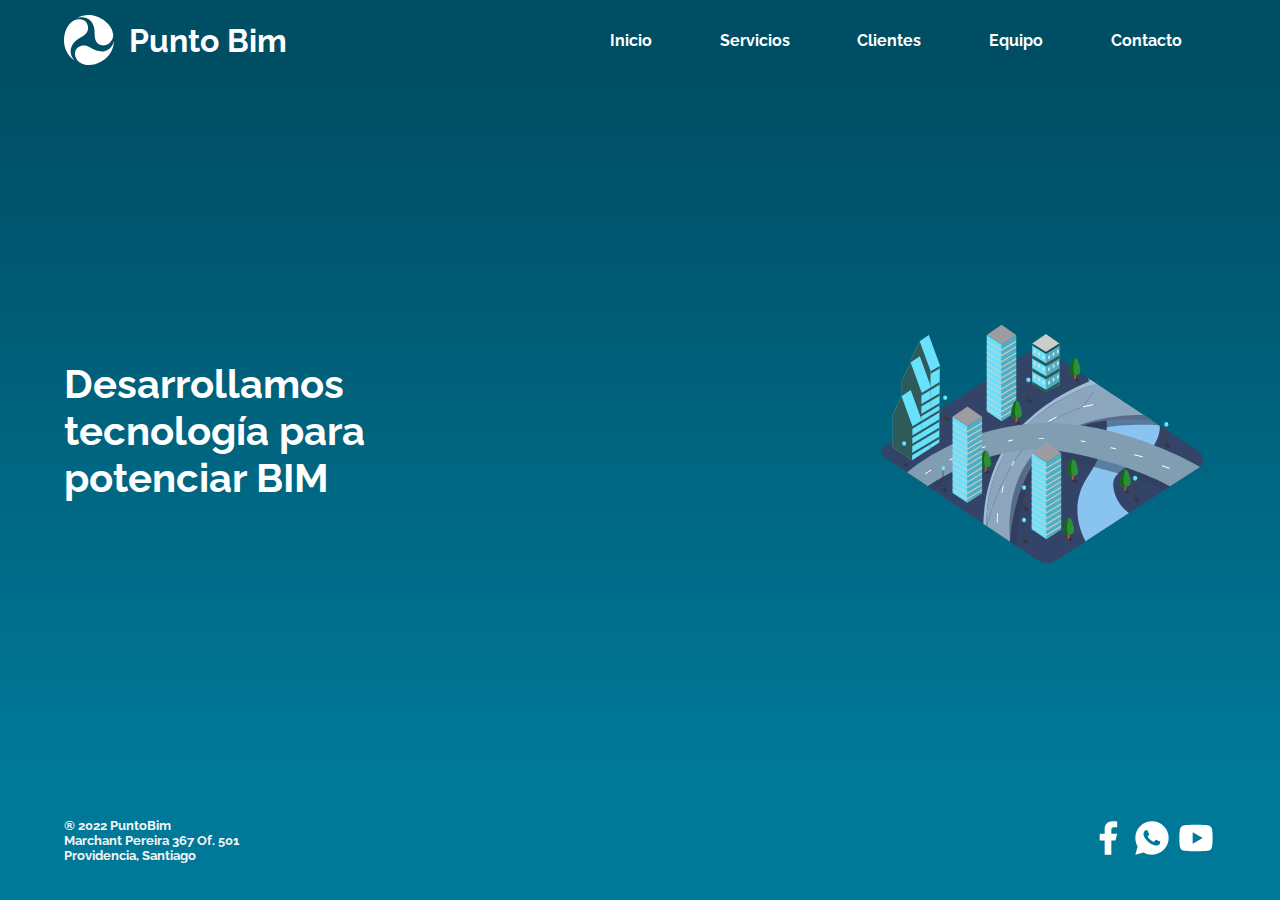
==== index.html @ a986c6ad "barraNav all html" ====
<!DOCTYPE html>
<html lang="es">
<head>
    <meta charset="UTF-8">
    <meta http-equiv="X-UA-Compatible" content="IE=edge">
    <meta name="viewport" content="width=device-width, initial-scale=1.0">
    <link rel="stylesheet" href="./css/styles.css">
    <link href="https://fonts.googleapis.com/css2?family=Roboto:ital,wght@0,100;0,400;0,700;1,100;1,400;1,700&display=swap" rel="stylesheet">
    <link href="https://fonts.googleapis.com/css2?family=Raleway:ital,wght@0,100;0,400;0,700;0,900;1,100;1,400;1,700;1,900&family=Roboto:ital,wght@0,100;0,400;0,700;1,100;1,400;1,700&display=swap" rel="stylesheet">
    <link rel="stylesheet" href="https://cdn.jsdelivr.net/npm/bootstrap-icons@1.9.1/font/bootstrap-icons.css">
    <link rel="icon" href="./assets/img/favicon.svg" type="image/x-icon" class="favicon">
    <title>PuntoBim</title>
</head>
<body>
    <header>
        <nav class="barraNav">
            <div class="barraNav__logoTitulo">
                <img src="./assets/img/logo.svg" alt="" class="barraNav__logo">
                <h1 class="barraNav__titulo">Punto Bim</h1>
            </div>
            <ul class="barraNav__lista">
                <li><a href="./index.html">Inicio</a></li>
                <li><a href="./pages/servicios.html">Servicios</a></li>
                <li><a href="./pages/clientes.html">Clientes</a></li>
                <li><a href="./pages/equipo.html">Equipo</a></li>
                <li><a href="./pages/contacto.html">Contacto</a></li>
            </ul>
            <i class="bi bi-list">
                <ul class="navMobile__lista">
                    <li><a href="./index.html">Inicio</a></li>
                    <li><a href="./pages/servicios.html">Servicios</a></li>
                    <li><a href="./pages/clientes.html">Clientes</a></li>
                    <li><a href="./pages/equipo.html">Equipo</a></li>
                    <li><a href="./pages/contacto.html">Contacto</a></li>
                </ul>
            </i>
        </nav>

    </header>
    <main>
        <section class="portada">

            <!-- <video src="./assets/video/video_portada.mp4" class="portada__video" autoplay></video> -->
            <h2 class="portada__titulo">Desarrollamos tecnología para potenciar BIM</h2>
            <!-- <h3 class="portada__subtitulo">un socio de confianza</h3> -->
            <img src="./assets/img/buildings.svg" alt="" class="portada__img">
        </section>
    </main>
    <footer>
        <div>
            <h5>® 2022 PuntoBim</h5>
            <h5>Marchant Pereira 367 Of. 501 </h5>
            <h5>Providencia, Santiago</h5>
        </div>
        <div>
            
            <img src="./assets/img/icon _facebook.svg" alt="icon_facebook">
            <img src="./assets/img/icon _whatsapp.svg" alt="icon_whatsapp">
            <img src="./assets/img/icon _youtube.svg" alt="icon_youtube">
        </div>
            
    </footer>
</body>
</html>
---- css/styles.css ----
*{
    padding:0;
    margin:0;
    box-sizing: border-box;
}

html{
    font-family: 'Raleway', sans-serif;
}

a{
    text-decoration: none;
    color: inherit;
}


/* --------------------Titulos---------------------------- */
.titulo{
    font-size: 3rem;
    text-align: center;
    /* text-transform: uppercase; */
    color: white;
    text-align: left;
    /* width: 400px; */
    
}
.subtitulo{
    font-size: 2rem;
    text-align: left;
    color: white;

}
/*------------------- Barra Navegacion-------------------- */
.barraNav{
    display: flex;
    justify-content: space-between;
    align-items: center;
    padding-left: 5vw; 
    padding-right: 5vw; 
    height: 80px;
    background-color: #004E64;
    
}
.barraNav__logoTitulo{
    display: flex;
    align-items: center;
    gap:15px;
}
.barraNav__titulo{
    color: white;
    font-size: 2rem;
    white-space: nowrap;
    
}
.barraNav__lista{
    display: none;
}
.bi-list{
    font-size: 2rem;
    color: white;
}

@keyframes aparecer {
    0%{opacity: 0;}
    100%{opacity: 1;}
}
/* .bi-list:hover{

    .navMobile{

    display: none;
    }
} */
.navMobile{
    top: 0;
    right: 0;
    height: 100vh;
    width: 70vw;
    position: absolute;
    padding: 5px;
}
.navMobile__lista{
    display: none;
    position: absolute;
    padding: 15px;
    top: 0;
    right: 0;
    height: 100vh;
    width: 70vw;
    background-color: #1d1d1dde;
    list-style: none;
    flex-direction: column;
    justify-content: flex-start;
    gap: 20px;
}
.navMobile__lista:hover{
    display: flex;
}

i:hover > .navMobile__lista{
    display: flex;
    animation: aparecer 1s;
} 



i{
    font-style: normal;
}



.navMobile__lista li{
    font-size: 2rem;
}
.navMobile__lista li:hover{
    color: #007999;
}
/* .barraNav__logo{
    justify-self: center;
    align-self: center;
} */
ul li{
    color: white;
    font-weight: 700;
    padding: 5px;
}
ul li:hover{
    color: #007999;
    /* border-bottom: 3px solid #00a5d3 ;
    border-top: 3px solid transparent ; */
}
footer{
    height: 120px;
    padding: 15px 5vw 15px;
    display:flex;
    gap: 10px;
    justify-content: space-between;
    align-items: center;
    background-color: #007999;
}
h5{
    font-weight: 700;
    color:whitesmoke;
}

@media (min-width: 768px) {

    .barraNav__lista{
        list-style: none;
        display: flex;
        flex-direction: row;
        align-self: center;
        justify-content: space-around;
        width: 50vw;
    }
    .bi-list{
        display: none;
    }
    
}

/*------------------- Seccion Portada-------------------- */
.portada{
    min-height: calc(100vh - 80px - 120px);
    background: linear-gradient(#004E64, #007999); 
    display: flex;
    flex-direction: row;
    flex-wrap: wrap;
    justify-content: space-between;
    align-items: center;
    gap: 20px;
    padding: 5vw;
}
.portada__titulo{
    font-size: 2.5rem;
    text-align: left;
    /* text-transform: uppercase; */
    color: white;
    width: 400px;
    
}
.portada__subtitulo{
    font-size: 2rem;
    text-align: center;
    text-transform: uppercase;
    color: white;
}
/* .portada__video{
background-size: cover;
z-index: -1;
} */
/* .portada__img{
    align-self: flex-end;

    } */

/*------------------- Contacto-------------------- */
.contacto{
    min-height: calc(100vh - 80px - 120px);
    background: linear-gradient(#004E64, #007999); 
    position: relative;
    padding: 5vw;
}
.contacto__formulario{
    display: flex;
    flex-direction: column;
    justify-content: center;
    align-items: center;
    padding: 10px;
    height: 100%;

    gap: 20px;
}
.contacto__label{
    display: inline-block;
    width: 100px;
    color: white;
}
form div{
    display: flex;
    align-items: center;
    
} 
form h2{
    color: white;
    text-transform: uppercase;

}
.inputbox{
    line-height: 30px;
    border: 1px solid #004E64;
    border-radius: 10px;
    max-width: 400px;
    width: calc(80vw - 100px);
    padding: 0px 10px ;
}
.formulario__btn{

    max-width: 250px;
    width: calc(40vw);
    height: 40px;
    border: 1px solid #004E64;
    border-radius: 20px;
    background-color: #004E64;
    color: white;
    font-weight: 700;
    margin: 10px;
}
.formulario__btn:hover{
    width: 250px;
    height: 40px;
    border: 2px solid #004E64;
    border-radius: 20px;
    background-color: white;
    color: #004E64;
    font-weight: 700;
    margin: 10px;
}
.fomulario__combobox{
    height: 30px;
    border: 1px solid #004E64;
    border-radius: 10px;
    max-width: 400px;
    width: calc(80vw - 100px);
    padding: 0px 10px ;
}
.formulario__checkbox{
    
    max-width: 400px;
    width: calc(80vw - 100px);
    height: 30px;
}
/*------------------- Servicios -------------------- */
.servicios{

    min-height: calc(100vh - 80px - 120px);
    background: linear-gradient(#004E64, #007999); 
    display: flex;
    flex-direction: column;
    justify-content: flex-start;
    align-items: flex-start;
    padding: 5vw;
    gap: 20px;
}
.servicios__contenedorTarjeta{
    display: flex;
    flex-direction: row;
    gap: 35px;
    flex-wrap: wrap;
    justify-content: center;
    height: 100%
    
}
.servicios__tarjeta{
    background-color: #ffffff7c;
    border-radius: 20px;
    padding: 20px;
    width: max(250px , 20%);
    display: flex;
    flex-direction: column;
    justify-content: space-between;
    align-items: center;
    gap: 20px;
}
.servicios__tarjetaTitulo{
    color: white;
    text-align: center;
    font-size: 1.5rem;
}
.servicios__tarjetaParrafo{
    color: white;
    text-align: center;
    font-size: 1.2rem;
    font-weight: 400;
}
.servicios__tarjetaBtn{
    padding: 10px;
    border: 2px solid white;
    border-radius: 20px;
    color: white;
    font-weight: 700;
}
/*------------------- Clientes -------------------- */
.clientes{
    min-height: calc(100vh - 80px - 120px);
    background: linear-gradient(#004E64, #007999); 
    display: flex;
    flex-direction: column;
    justify-content: flex-start;
    align-items: flex-start;
    padding: 5vw;
    gap: 20px;
}
.clientes__contenedorTarjeta{
    display: flex;
    flex-direction: row;
    justify-content: center;
    align-items: center;
    gap: 15px;
    flex-wrap: wrap;
}
.clientes__tarjeta{
    background-color: #ffffff7c;
    border-radius: 20px;
    padding: 20px;
    width: auto;
    height: 150px;
}
.clientes__tarjetaTitulo{
    color: white;
    text-align: center;
    font-size: 1.5rem;
}
/*------------------- Equipo -------------------- */
.equipo{
    height: auto;
    background: linear-gradient(#004E64, #007999); 
    display: flex;
    flex-direction: column;
    justify-content: flex-start;
    align-items: flex-start;
    padding: 5vw;
    gap: 20px;
}
.colaboradores{
    height: auto;
    background: linear-gradient(#004E64, #007999); 
    display: flex;
    flex-direction: column;
    justify-content: flex-start;
    align-items: flex-start;
    padding: 5vw;
    gap: 30px;
}
.equipo__parrafo{
    color: white;
    text-align: left;
    font-size: 1.2rem;
    font-weight: 400;
}
.imgEquipo{
    width: 100%;
    border-radius: 15px;
}
.tarjeta{
    background-color: transparent;
    padding: 20px;
    border-radius: 10px;
    width: max(30%, 400px);
}
.tarjeta__nombre{
    color: white;
    text-align: left;
    font-size: 1.5rem;
    font-weight: 400;
}
.tarjeta__cargo{
    color: white;
    text-align: left;
    font-size: 1.2rem;
    font-weight: 400;
}
.tarjeta__profesion{
    color: white;
    text-align: left;
    font-size: 1.0rem;
    font-weight: 400;
}
.tarjeta__contenedor{
    display:flex;
    flex-wrap: wrap;
    justify-content: center;
    gap: 20px;
}
.tarjeta__img {
    width: 100%;
    border-radius: 10px;
}
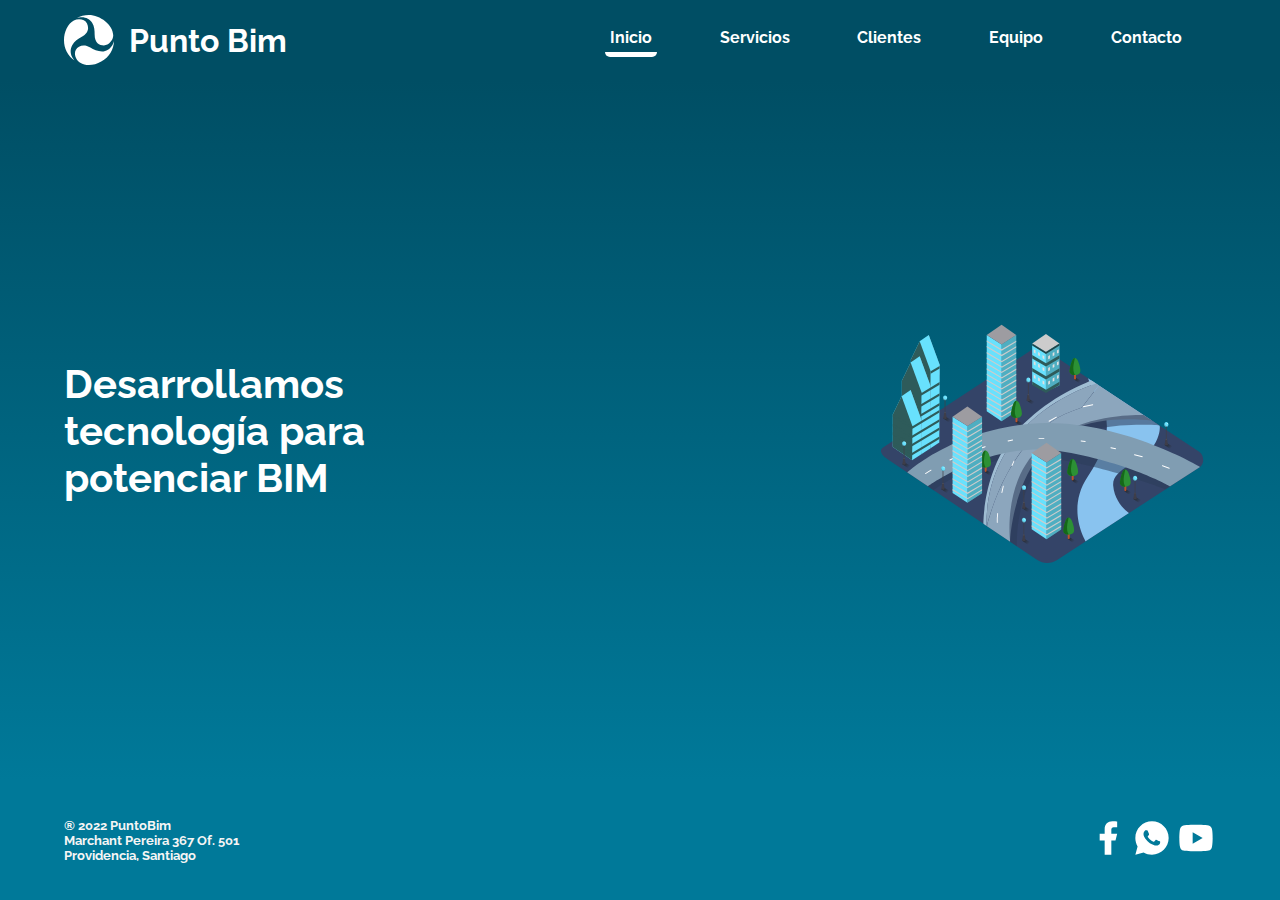
==== commit 61cec219: "imagenes clientes" ====
--- a/index.html
+++ b/index.html
@@ -19,21 +19,25 @@
                 <h1 class="barraNav__titulo">Punto Bim</h1>
             </div>
             <ul class="barraNav__lista">
-                <li><a href="./index.html">Inicio</a></li>
+                <li id="activeHtml"><a href="./index.html">Inicio</a></li>
                 <li><a href="./pages/servicios.html">Servicios</a></li>
                 <li><a href="./pages/clientes.html">Clientes</a></li>
                 <li><a href="./pages/equipo.html">Equipo</a></li>
                 <li><a href="./pages/contacto.html">Contacto</a></li>
             </ul>
-            <i class="bi bi-list">
+            <i class="bi bi-list"></i>
+            <div class="navMobile__background">
                 <ul class="navMobile__lista">
-                    <li><a href="./index.html">Inicio</a></li>
+                    <!-- <li id="navCloseBtn"><a href="./index.html"><i class="bi bi-x"></i></a></li> -->
+                    <li id="activeHtmlMobile"><a href="./index.html">Inicio</a></li>
                     <li><a href="./pages/servicios.html">Servicios</a></li>
                     <li><a href="./pages/clientes.html">Clientes</a></li>
                     <li><a href="./pages/equipo.html">Equipo</a></li>
                     <li><a href="./pages/contacto.html">Contacto</a></li>
                 </ul>
-            </i>
+            </div>
+            
+
         </nav>
 
     </header>
--- a/css/styles.css
+++ b/css/styles.css
@@ -58,11 +58,25 @@
 .bi-list{
     font-size: 2rem;
     color: white;
-}
+    transition: 0.5s transform ease;
+}
+
+.bi-x{
+    z-index: 1;
+    font-size: 2rem;
+    color: white;
+    justify-content: end;
+    transition: 0.5s transform ease;
+}
+
 
 @keyframes aparecer {
     0%{opacity: 0;}
     100%{opacity: 1;}
+}
+@keyframes desaparecer {
+    0%{opacity: 1;}
+    100%{opacity: 0;}
 }
 /* .bi-list:hover{
 
@@ -79,30 +93,67 @@
     position: absolute;
     padding: 5px;
 }
+.navMobile__background{
+    display: grid;
+    justify-content: center;
+    position: fixed;
+    height: 100vh;
+    width: 100vw;
+    top: 0;
+    left: 100vw;
+    background-color: rgba(0, 0, 0, 0.70);
+    transition: 0.5s left ease;
+    
+}
 .navMobile__lista{
-    display: none;
-    position: absolute;
-    padding: 15px;
-    top: 0;
-    right: 0;
-    height: 100vh;
-    width: 70vw;
-    background-color: #1d1d1dde;
+    display: flex;
+    border-radius: 10px;
+    height: 80vh;
+    width: 80vw;
+    background: linear-gradient(#004E64, #007999);
     list-style: none;
     flex-direction: column;
     justify-content: flex-start;
-    gap: 20px;
+    align-self: center;
+    gap: 100px;
+    transition: 0.5s all ease; 
 }
 .navMobile__lista:hover{
     display: flex;
 }
 
-i:hover > .navMobile__lista{
-    display: flex;
+/* i:hover .navMobile__lista{
     animation: aparecer 1s;
+}  */
+
+.bi-list:hover{
+    transform: rotate(90deg);
 } 
-
-
+.bi-list:hover + .navMobile__background{
+    left: 0; 
+} 
+.bi-list:hover + .navMobile__background >.navMobile__lista{
+    gap: 0px;
+} 
+
+
+/* #navCloseBtn:hover + .navMobile__background{
+    left: 100vw;
+} 
+
+.bi-list:hover > #navCloseBtn:hover + .navMobile__background{
+    left: 100vw;
+}  */
+
+#navCloseBtn{
+width: auto;
+align-self: flex-end;
+transition: 1s transform ease;
+}
+#navCloseBtn:hover{
+    transform: rotate(360deg);
+    background-color: transparent;
+}
 
 i{
     font-style: normal;
@@ -112,6 +163,7 @@
 
 .navMobile__lista li{
     font-size: 2rem;
+    margin: 10px;
 }
 .navMobile__lista li:hover{
     color: #007999;
@@ -127,8 +179,17 @@
 }
 ul li:hover{
     color: #007999;
-    /* border-bottom: 3px solid #00a5d3 ;
-    border-top: 3px solid transparent ; */
+    
+}
+#activeHtml{
+    border-bottom: 5px solid white ;
+    border-radius: 5px;
+}
+#activeHtmlMobile{
+    color:#2cb0d4 ;
+
+    border-left: 15px solid #2cb0d4 ;
+    border-radius: 15px; 
 }
 footer{
     height: 120px;
@@ -199,7 +260,6 @@
 .contacto{
     min-height: calc(100vh - 80px - 120px);
     background: linear-gradient(#004E64, #007999); 
-    position: relative;
     padding: 5vw;
 }
 .contacto__formulario{
@@ -209,7 +269,6 @@
     align-items: center;
     padding: 10px;
     height: 100%;
-
     gap: 20px;
 }
 .contacto__label{
@@ -302,6 +361,7 @@
     justify-content: space-between;
     align-items: center;
     gap: 20px;
+    box-shadow: rgba(0, 0, 0, 0.25) 0px 14px 28px, rgba(0, 0, 0, 0.22) 0px 10px 10px;
 }
 .servicios__tarjetaTitulo{
     color: white;
@@ -333,24 +393,31 @@
     gap: 20px;
 }
 .clientes__contenedorTarjeta{
-    display: flex;
-    flex-direction: row;
-    justify-content: center;
-    align-items: center;
-    gap: 15px;
-    flex-wrap: wrap;
+    display: grid;
+    grid-template-columns: repeat(2,1fr);
+    grid-template-rows: auto;
+    justify-content: center;
+    align-items: center;
+    gap: 5vw;
 }
 .clientes__tarjeta{
+    display: flex;
+    flex-direction: column;
+    justify-content: center;
     background-color: #ffffff7c;
-    border-radius: 20px;
+    border-radius: 15px;
     padding: 20px;
-    width: auto;
-    height: 150px;
-}
-.clientes__tarjetaTitulo{
+    width: 100%;
+    height: 100%;
+    box-shadow: rgba(0, 0, 0, 0.25) 0px 14px 28px, rgba(0, 0, 0, 0.22) 0px 10px 10px;
+}
+/* .clientes__tarjetaTitulo{
     color: white;
     text-align: center;
     font-size: 1.5rem;
+} */
+.clientes__img{
+    width: 100%;
 }
 /*------------------- Equipo -------------------- */
 .equipo{
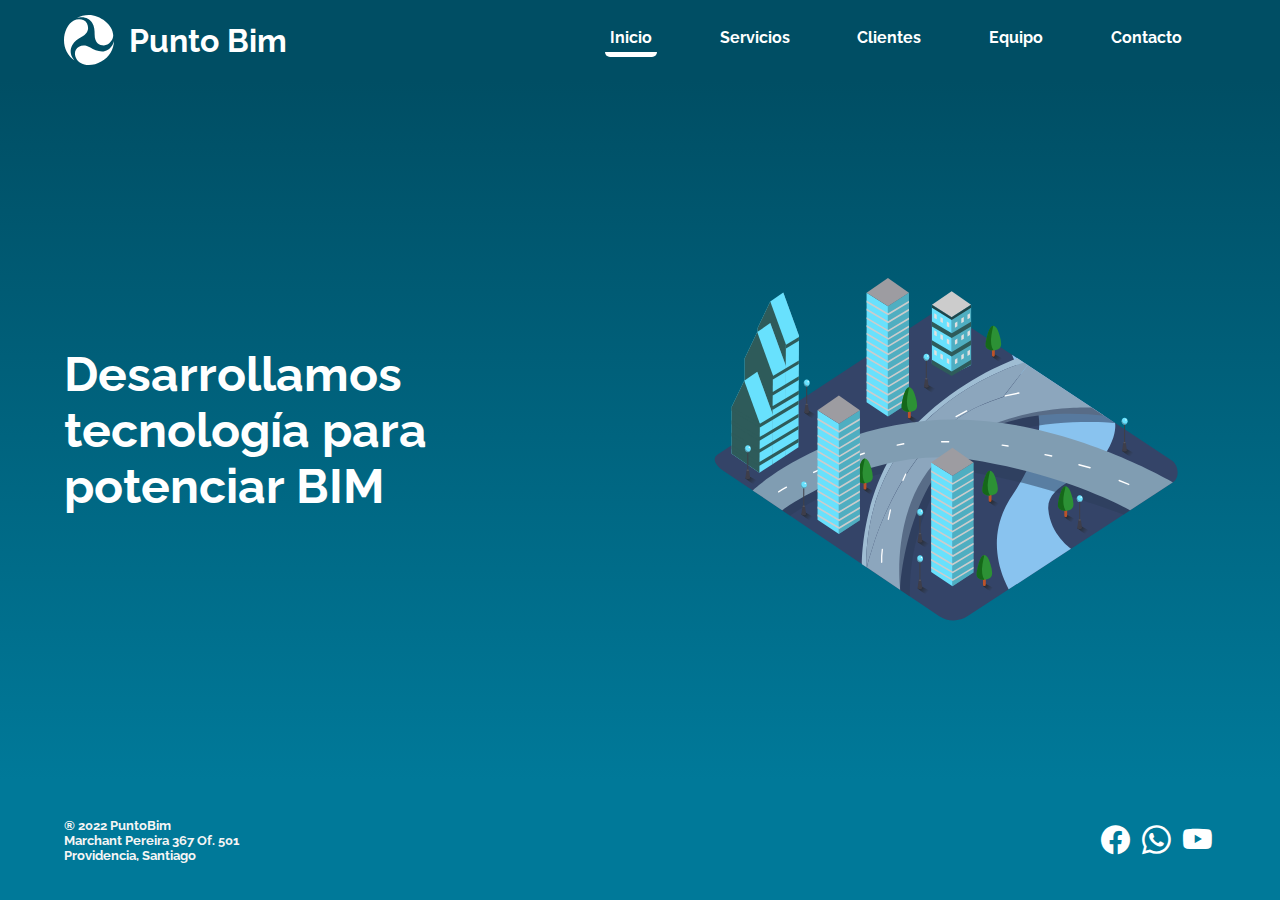
==== commit 41dbbd3b: "Responsive para entrega 2" ====
--- a/index.html
+++ b/index.html
@@ -25,7 +25,9 @@
                 <li><a href="./pages/equipo.html">Equipo</a></li>
                 <li><a href="./pages/contacto.html">Contacto</a></li>
             </ul>
-            <i class="bi bi-list"></i>
+            <input type="checkbox" id="navMobile__checkbox">
+            <label class="navMobile__iconX" for="navMobile__checkbox"><i class="bi bi-x"></i></label>
+            <label class="navMobile__iconMenu" for="navMobile__checkbox"><i class="bi bi-list"></i></label>
             <div class="navMobile__background">
                 <ul class="navMobile__lista">
                     <!-- <li id="navCloseBtn"><a href="./index.html"><i class="bi bi-x"></i></a></li> -->
@@ -36,10 +38,7 @@
                     <li><a href="./pages/contacto.html">Contacto</a></li>
                 </ul>
             </div>
-            
-
         </nav>
-
     </header>
     <main>
         <section class="portada">
@@ -57,12 +56,10 @@
             <h5>Providencia, Santiago</h5>
         </div>
         <div>
-            
-            <img src="./assets/img/icon _facebook.svg" alt="icon_facebook">
-            <img src="./assets/img/icon _whatsapp.svg" alt="icon_whatsapp">
-            <img src="./assets/img/icon _youtube.svg" alt="icon_youtube">
+            <i class="bi bi-facebook"></i>
+            <i class="bi bi-whatsapp"></i>
+            <i class="bi bi-youtube"></i>
         </div>
-            
     </footer>
 </body>
 </html>--- a/css/styles.css
+++ b/css/styles.css
@@ -1,3 +1,8 @@
+:root{
+    --color-primario:#004E64;
+    --color-secundario:#007999;
+}
+
 *{
     padding:0;
     margin:0;
@@ -14,21 +19,39 @@
 }
 
 
+body{
+    min-width: 320px; /* Para no distorsionar pagina en pantallas muy pequeñas */
+}
+
 /* --------------------Titulos---------------------------- */
 .titulo{
-    font-size: 3rem;
+    font-size: 2.5rem;
     text-align: center;
     /* text-transform: uppercase; */
     color: white;
     text-align: left;
     /* width: 400px; */
-    
 }
 .subtitulo{
-    font-size: 2rem;
-    text-align: left;
-    color: white;
-
+    font-size: 1.8rem;
+    text-align: left;
+    color: white;
+}
+.maxWidth400{
+    max-width: 400px;
+}
+
+@media (min-width: 768px) {
+
+    .titulo{
+        font-size: 3.0rem;
+    }
+    .subtitulo{
+        font-size: 2.0rem;
+        text-align: left;
+        color: white;
+    }
+    
 }
 /*------------------- Barra Navegacion-------------------- */
 .barraNav{
@@ -49,7 +72,7 @@
 .barraNav__titulo{
     color: white;
     font-size: 2rem;
-    white-space: nowrap;
+    /* white-space: nowrap; */
     
 }
 .barraNav__lista{
@@ -58,17 +81,25 @@
 .bi-list{
     font-size: 2rem;
     color: white;
-    transition: 0.5s transform ease;
 }
 
 .bi-x{
+    font-size: 2rem;
+    color: white;
+}
+
+.navMobile__iconMenu{
     z-index: 1;
-    font-size: 2rem;
-    color: white;
+    transition: 0.4s all ease;
     justify-content: end;
-    transition: 0.5s transform ease;
-}
-
+}
+.navMobile__iconX{
+    z-index: 1;
+    opacity: 0;
+    position: absolute;
+    right: 5vw;
+    transition: 0.4s all ease;
+}
 
 @keyframes aparecer {
     0%{opacity: 0;}
@@ -78,13 +109,7 @@
     0%{opacity: 1;}
     100%{opacity: 0;}
 }
-/* .bi-list:hover{
-
-    .navMobile{
-
-    display: none;
-    }
-} */
+
 .navMobile{
     top: 0;
     right: 0;
@@ -100,7 +125,7 @@
     height: 100vh;
     width: 100vw;
     top: 0;
-    left: 100vw;
+    left: 150vw;
     background-color: rgba(0, 0, 0, 0.70);
     transition: 0.5s left ease;
     
@@ -118,60 +143,49 @@
     gap: 100px;
     transition: 0.5s all ease; 
 }
-.navMobile__lista:hover{
-    display: flex;
-}
-
-/* i:hover .navMobile__lista{
-    animation: aparecer 1s;
-}  */
-
-.bi-list:hover{
-    transform: rotate(90deg);
+
+#navMobile__checkbox{
+    display: none;
 } 
-.bi-list:hover + .navMobile__background{
+#navMobile__checkbox:checked ~ .navMobile__background{
     left: 0; 
 } 
-.bi-list:hover + .navMobile__background >.navMobile__lista{
+#navMobile__checkbox:checked ~ .navMobile__background >.navMobile__lista{
     gap: 0px;
 } 
-
-
-/* #navCloseBtn:hover + .navMobile__background{
-    left: 100vw;
+#navMobile__checkbox:checked ~ .navMobile__iconMenu {
+    transform: rotate(90deg);
+    opacity: 0;
 } 
-
-.bi-list:hover > #navCloseBtn:hover + .navMobile__background{
-    left: 100vw;
-}  */
-
-#navCloseBtn{
-width: auto;
-align-self: flex-end;
-transition: 1s transform ease;
-}
-#navCloseBtn:hover{
-    transform: rotate(360deg);
-    background-color: transparent;
-}
+#navMobile__checkbox:checked ~ .navMobile__iconX {
+    transform: rotate(90deg);
+    opacity: 1;
+    z-index: 2;
+} 
+
 
 i{
     font-style: normal;
 }
-
 
 
 .navMobile__lista li{
     font-size: 2rem;
     margin: 10px;
+    transition: 0.5s all ease;
 }
 .navMobile__lista li:hover{
-    color: #007999;
-}
-/* .barraNav__logo{
-    justify-self: center;
-    align-self: center;
-} */
+    color:#2cb0d4 ;
+    border-left: 15px solid #2cb0d4 ;
+    border-radius: 15px; 
+}
+.navMobile__lista li:hover ~ #activeHtmlMobile{
+    color:white ;
+    border-left: 0px solid white ;
+    border-radius: 0px; 
+}
+
+
 ul li{
     color: white;
     font-weight: 700;
@@ -179,7 +193,6 @@
 }
 ul li:hover{
     color: #007999;
-    
 }
 #activeHtml{
     border-bottom: 5px solid white ;
@@ -187,9 +200,9 @@
 }
 #activeHtmlMobile{
     color:#2cb0d4 ;
-
     border-left: 15px solid #2cb0d4 ;
     border-radius: 15px; 
+    transition: 0.5s all ease;
 }
 footer{
     height: 120px;
@@ -203,6 +216,12 @@
 h5{
     font-weight: 700;
     color:whitesmoke;
+}
+
+footer i{
+    padding: 4px;
+    font-size: 1.8rem;
+    color: white;
 }
 
 @media (min-width: 768px) {
@@ -215,7 +234,10 @@
         justify-content: space-around;
         width: 50vw;
     }
-    .bi-list{
+    .navMobile__iconMenu{
+        display: none;
+    }
+    .navMobile__iconX{
         display: none;
     }
     
@@ -225,11 +247,11 @@
 .portada{
     min-height: calc(100vh - 80px - 120px);
     background: linear-gradient(#004E64, #007999); 
-    display: flex;
-    flex-direction: row;
-    flex-wrap: wrap;
-    justify-content: space-between;
-    align-items: center;
+    display: grid;
+    grid-template-columns: 1fr;
+    grid-template-rows: auto auto;
+    align-items: left;
+    justify-items: start;
     gap: 20px;
     padding: 5vw;
 }
@@ -238,7 +260,8 @@
     text-align: left;
     /* text-transform: uppercase; */
     color: white;
-    width: 400px;
+    justify-self: start;
+    max-width: 400px;
     
 }
 .portada__subtitulo{
@@ -247,20 +270,41 @@
     text-transform: uppercase;
     color: white;
 }
-/* .portada__video{
-background-size: cover;
-z-index: -1;
-} */
-/* .portada__img{
-    align-self: flex-end;
-
-    } */
-
+.portada__img{
+    width: 100%;
+    max-width: 500px;
+}
+@media (min-width: 768px) {
+
+    .portada{
+        grid-template-columns: auto auto;
+        grid-template-rows: 1fr;
+        justify-items: center;
+        align-items: center;
+    }
+    .portada__titulo{
+        font-size: 3rem;
+    }
+}
 /*------------------- Contacto-------------------- */
+
+.contacto__main{
+    display: grid;
+    grid-template-columns: auto;
+    grid-row: 1fr 1fr;
+}
 .contacto{
     min-height: calc(100vh - 80px - 120px);
     background: linear-gradient(#004E64, #007999); 
     padding: 5vw;
+    width: 100%;
+}
+.contacto2{
+    min-height: calc(100vh - 80px - 120px);
+    background: #00c8ff; 
+    padding: 5vw;
+    width: 100%;
+    height: 100%;
 }
 .contacto__formulario{
     display: flex;
@@ -268,17 +312,30 @@
     justify-content: center;
     align-items: center;
     padding: 10px;
-    height: 100%;
-    gap: 20px;
+    gap: 20px;
+    width: 100%;
 }
 .contacto__label{
     display: inline-block;
-    width: 100px;
-    color: white;
+    width: 110px;
+    color: white;
+}
+.bi-envelope{
+    color: white;
+    font-size: 2rem;
+    height: 20%;
+}
+#contacto2__titulo{
+    height: 50%;
+}
+#contacto2__mail{
+    height: 50%;
 }
 form div{
-    display: flex;
-    align-items: center;
+    width: 90%;
+    display: flex;
+    align-items: center;
+    justify-content: stretch;
     
 } 
 form h2{
@@ -288,18 +345,17 @@
 }
 .inputbox{
     line-height: 30px;
-    border: 1px solid #004E64;
+    border: 0px;
     border-radius: 10px;
-    max-width: 400px;
-    width: calc(80vw - 100px);
     padding: 0px 10px ;
+    width: 100%;
+    background-color: rgba(255, 255, 255, 0.5);
 }
 .formulario__btn{
 
-    max-width: 250px;
-    width: calc(40vw);
+    width: 100%;
     height: 40px;
-    border: 1px solid #004E64;
+    border: 0px;
     border-radius: 20px;
     background-color: #004E64;
     color: white;
@@ -307,8 +363,6 @@
     margin: 10px;
 }
 .formulario__btn:hover{
-    width: 250px;
-    height: 40px;
     border: 2px solid #004E64;
     border-radius: 20px;
     background-color: white;
@@ -318,17 +372,26 @@
 }
 .fomulario__combobox{
     height: 30px;
-    border: 1px solid #004E64;
+    border: 0px;
     border-radius: 10px;
+    width: 100%;
+    padding: 0px 10px ;
+    background-color: rgba(255, 255, 255, 0.5);
+}
+.formulario__checkbox{
+    
     max-width: 400px;
-    width: calc(80vw - 100px);
-    padding: 0px 10px ;
-}
-.formulario__checkbox{
-    
-    max-width: 400px;
-    width: calc(80vw - 100px);
+    width: 100%;
     height: 30px;
+}
+@media (min-width: 768px) {
+
+    .contacto__main{
+        grid-template-columns: 1fr 1fr;
+        grid-template-rows: 1fr;
+        justify-items: center;
+        align-items: center;
+    }
 }
 /*------------------- Servicios -------------------- */
 .servicios{
@@ -398,8 +461,10 @@
     grid-template-rows: auto;
     justify-content: center;
     align-items: center;
-    gap: 5vw;
-}
+    gap: 20px;
+
+}
+
 .clientes__tarjeta{
     display: flex;
     flex-direction: column;
@@ -410,7 +475,11 @@
     width: 100%;
     height: 100%;
     box-shadow: rgba(0, 0, 0, 0.25) 0px 14px 28px, rgba(0, 0, 0, 0.22) 0px 10px 10px;
-}
+    transition: 0.5s all ease;
+}
+.clientes__tarjeta:hover{
+    transform: scale(1.1);
+    }
 /* .clientes__tarjetaTitulo{
     color: white;
     text-align: center;
@@ -419,6 +488,31 @@
 .clientes__img{
     width: 100%;
 }
+@media (min-width: 576px) {
+
+    .clientes__contenedorTarjeta{
+        grid-template-columns: repeat(3,1fr);
+    }
+}
+@media (min-width: 768px) {
+
+    .clientes__contenedorTarjeta{
+        grid-template-columns: repeat(4,1fr);
+    }
+}
+@media (min-width: 1024px) {
+
+    .clientes__contenedorTarjeta{
+        grid-template-columns: repeat(5,1fr);
+    }
+}
+@media (min-width: 1200px) {
+
+    .clientes__contenedorTarjeta{
+        grid-template-columns: repeat(6,1fr);
+    }
+}
+
 /*------------------- Equipo -------------------- */
 .equipo{
     height: auto;
@@ -454,7 +548,7 @@
     background-color: transparent;
     padding: 20px;
     border-radius: 10px;
-    width: max(30%, 400px);
+    width: max(30%, 350px);
 }
 .tarjeta__nombre{
     color: white;
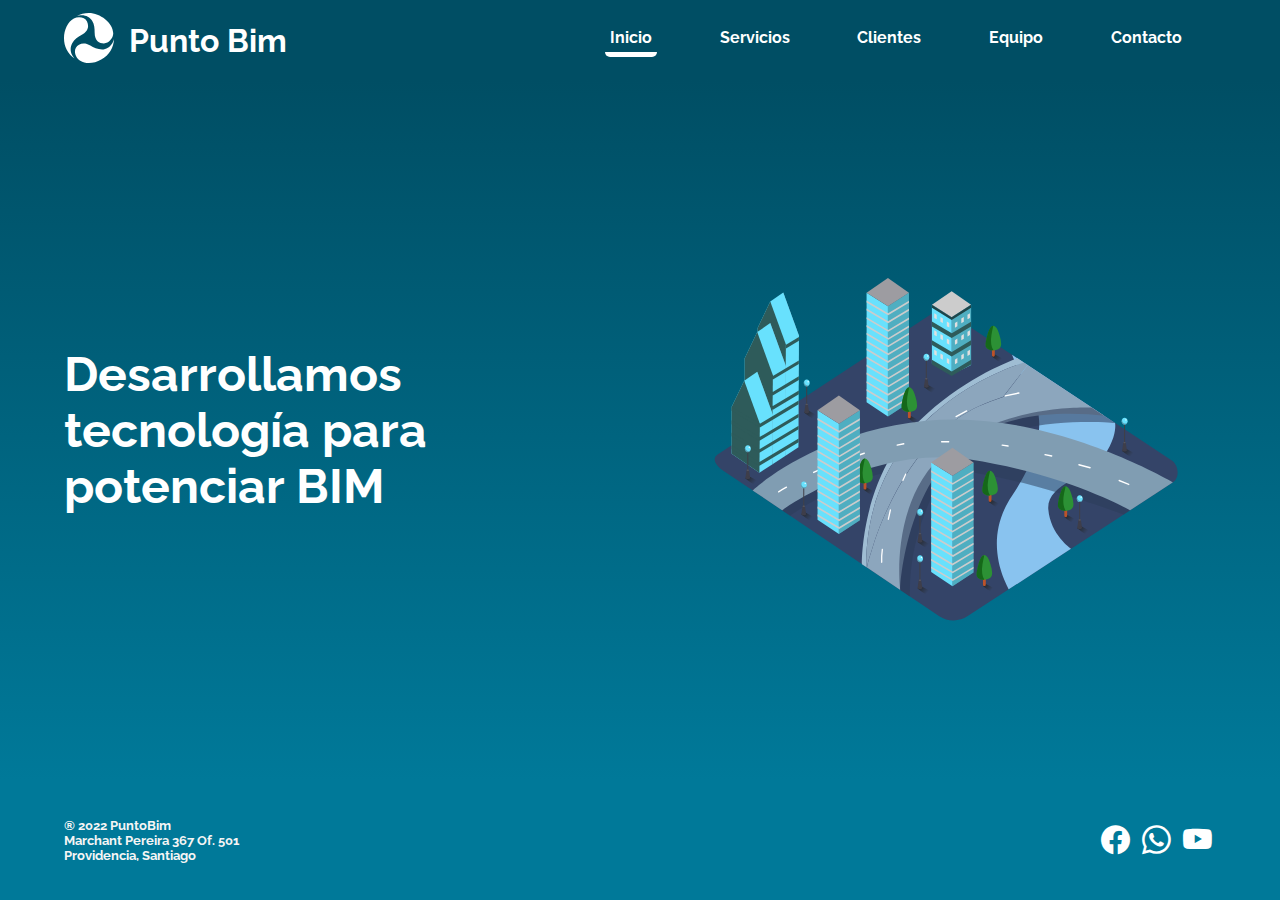
==== commit 1abb8693: "entrega 2 final" ====
--- a/index.html
+++ b/index.html
@@ -15,7 +15,7 @@
     <header>
         <nav class="barraNav">
             <div class="barraNav__logoTitulo">
-                <img src="./assets/img/logo.svg" alt="" class="barraNav__logo">
+                <a href="./index.html"><img src="./assets/img/logo.svg" alt="" class="barraNav__logo"></a>
                 <h1 class="barraNav__titulo">Punto Bim</h1>
             </div>
             <ul class="barraNav__lista">
--- a/css/styles.css
+++ b/css/styles.css
@@ -54,6 +54,7 @@
     
 }
 /*------------------- Barra Navegacion-------------------- */
+
 .barraNav{
     display: flex;
     justify-content: space-between;
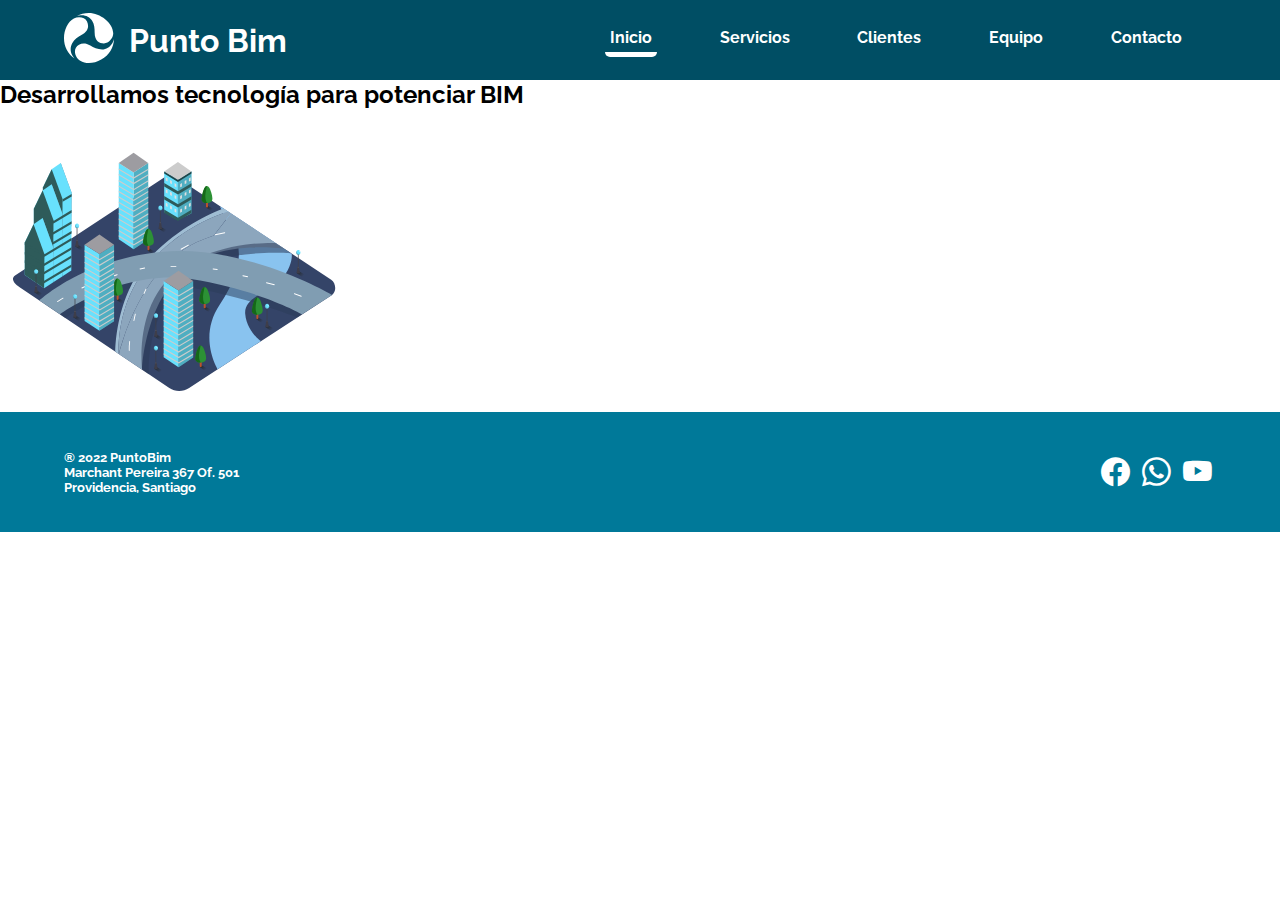
==== commit 34b01e28: "Inicio transformacion a Saas" ====
--- a/index.html
+++ b/index.html
@@ -56,9 +56,9 @@
             <h5>Providencia, Santiago</h5>
         </div>
         <div>
-            <i class="bi bi-facebook"></i>
-            <i class="bi bi-whatsapp"></i>
-            <i class="bi bi-youtube"></i>
+            <a href="https://www.facebook.com" target=”_blank”><i class="bi bi-facebook"></i></a>
+            <a href="https://wa.me/56998868110" target=”_blank”><i class="bi bi-whatsapp"></i></a>
+            <a href="https://www.youtube.com" target=”_blank”><i class="bi bi-youtube"></i></a>
         </div>
     </footer>
 </body>
--- a/css/styles.css
+++ b/css/styles.css
@@ -1,581 +1,228 @@
-:root{
-    --color-primario:#004E64;
-    --color-secundario:#007999;
-}
-
-*{
-    padding:0;
-    margin:0;
-    box-sizing: border-box;
-}
-
-html{
-    font-family: 'Raleway', sans-serif;
-}
-
-a{
-    text-decoration: none;
-    color: inherit;
-}
-
-
-body{
-    min-width: 320px; /* Para no distorsionar pagina en pantallas muy pequeñas */
-}
-
-/* --------------------Titulos---------------------------- */
-.titulo{
-    font-size: 2.5rem;
-    text-align: center;
-    /* text-transform: uppercase; */
-    color: white;
-    text-align: left;
-    /* width: 400px; */
-}
-.subtitulo{
-    font-size: 1.8rem;
+* {
+  padding: 0;
+  margin: 0;
+  box-sizing: border-box;
+}
+
+a {
+  text-decoration: none;
+  color: inherit;
+}
+
+body {
+  min-width: 320px;
+}
+
+html {
+  font-family: "Raleway", sans-serif;
+}
+
+.titulo {
+  font-size: 2.5rem;
+  text-align: center;
+  color: white;
+  text-align: left;
+}
+@media (min-width: 768px) {
+  .titulo {
+    font-size: 3rem;
+  }
+}
+
+.subtitulo {
+  font-size: 1.8rem;
+  text-align: left;
+  color: white;
+}
+@media (min-width: 768px) {
+  .subtitulo {
+    font-size: 2rem;
     text-align: left;
     color: white;
-}
-.maxWidth400{
-    max-width: 400px;
-}
-
-@media (min-width: 768px) {
-
-    .titulo{
-        font-size: 3.0rem;
-    }
-    .subtitulo{
-        font-size: 2.0rem;
-        text-align: left;
-        color: white;
-    }
-    
-}
-/*------------------- Barra Navegacion-------------------- */
-
-.barraNav{
-    display: flex;
-    justify-content: space-between;
-    align-items: center;
-    padding-left: 5vw; 
-    padding-right: 5vw; 
-    height: 80px;
-    background-color: #004E64;
-    
-}
-.barraNav__logoTitulo{
-    display: flex;
-    align-items: center;
-    gap:15px;
-}
-.barraNav__titulo{
-    color: white;
-    font-size: 2rem;
-    /* white-space: nowrap; */
-    
-}
-.barraNav__lista{
-    display: none;
-}
-.bi-list{
-    font-size: 2rem;
-    color: white;
-}
-
-.bi-x{
-    font-size: 2rem;
-    color: white;
-}
-
-.navMobile__iconMenu{
-    z-index: 1;
-    transition: 0.4s all ease;
-    justify-content: end;
-}
-.navMobile__iconX{
-    z-index: 1;
-    opacity: 0;
-    position: absolute;
-    right: 5vw;
-    transition: 0.4s all ease;
-}
-
-@keyframes aparecer {
-    0%{opacity: 0;}
-    100%{opacity: 1;}
-}
-@keyframes desaparecer {
-    0%{opacity: 1;}
-    100%{opacity: 0;}
-}
-
-.navMobile{
-    top: 0;
-    right: 0;
-    height: 100vh;
-    width: 70vw;
-    position: absolute;
-    padding: 5px;
-}
-.navMobile__background{
-    display: grid;
-    justify-content: center;
-    position: fixed;
-    height: 100vh;
-    width: 100vw;
-    top: 0;
-    left: 150vw;
-    background-color: rgba(0, 0, 0, 0.70);
-    transition: 0.5s left ease;
-    
-}
-.navMobile__lista{
-    display: flex;
-    border-radius: 10px;
-    height: 80vh;
-    width: 80vw;
-    background: linear-gradient(#004E64, #007999);
+  }
+}
+
+.maxWidth400 {
+  max-width: 400px;
+}
+
+.barraNav {
+  display: flex;
+  justify-content: space-between;
+  align-items: center;
+  padding-left: 5vw;
+  padding-right: 5vw;
+  height: 80px;
+  background-color: #004E64;
+}
+.barraNav__logoTitulo {
+  display: flex;
+  align-items: center;
+  gap: 15px;
+}
+.barraNav__titulo {
+  color: white;
+  font-size: 2rem;
+}
+.barraNav__lista {
+  display: none;
+}
+@media (min-width: 768px) {
+  .barraNav__lista {
     list-style: none;
-    flex-direction: column;
-    justify-content: flex-start;
-    align-self: center;
-    gap: 100px;
-    transition: 0.5s all ease; 
-}
-
-#navMobile__checkbox{
-    display: none;
-} 
-#navMobile__checkbox:checked ~ .navMobile__background{
-    left: 0; 
-} 
-#navMobile__checkbox:checked ~ .navMobile__background >.navMobile__lista{
-    gap: 0px;
-} 
-#navMobile__checkbox:checked ~ .navMobile__iconMenu {
-    transform: rotate(90deg);
-    opacity: 0;
-} 
-#navMobile__checkbox:checked ~ .navMobile__iconX {
-    transform: rotate(90deg);
-    opacity: 1;
-    z-index: 2;
-} 
-
-
-i{
-    font-style: normal;
-}
-
-
-.navMobile__lista li{
-    font-size: 2rem;
-    margin: 10px;
-    transition: 0.5s all ease;
-}
-.navMobile__lista li:hover{
-    color:#2cb0d4 ;
-    border-left: 15px solid #2cb0d4 ;
-    border-radius: 15px; 
-}
-.navMobile__lista li:hover ~ #activeHtmlMobile{
-    color:white ;
-    border-left: 0px solid white ;
-    border-radius: 0px; 
-}
-
-
-ul li{
-    color: white;
-    font-weight: 700;
-    padding: 5px;
-}
-ul li:hover{
-    color: #007999;
-}
-#activeHtml{
-    border-bottom: 5px solid white ;
-    border-radius: 5px;
-}
-#activeHtmlMobile{
-    color:#2cb0d4 ;
-    border-left: 15px solid #2cb0d4 ;
-    border-radius: 15px; 
-    transition: 0.5s all ease;
-}
-footer{
-    height: 120px;
-    padding: 15px 5vw 15px;
-    display:flex;
-    gap: 10px;
-    justify-content: space-between;
-    align-items: center;
-    background-color: #007999;
-}
-h5{
-    font-weight: 700;
-    color:whitesmoke;
-}
-
-footer i{
-    padding: 4px;
-    font-size: 1.8rem;
-    color: white;
-}
-
-@media (min-width: 768px) {
-
-    .barraNav__lista{
-        list-style: none;
-        display: flex;
-        flex-direction: row;
-        align-self: center;
-        justify-content: space-around;
-        width: 50vw;
-    }
-    .navMobile__iconMenu{
-        display: none;
-    }
-    .navMobile__iconX{
-        display: none;
-    }
-    
-}
-
-/*------------------- Seccion Portada-------------------- */
-.portada{
-    min-height: calc(100vh - 80px - 120px);
-    background: linear-gradient(#004E64, #007999); 
-    display: grid;
-    grid-template-columns: 1fr;
-    grid-template-rows: auto auto;
-    align-items: left;
-    justify-items: start;
-    gap: 20px;
-    padding: 5vw;
-}
-.portada__titulo{
-    font-size: 2.5rem;
-    text-align: left;
-    /* text-transform: uppercase; */
-    color: white;
-    justify-self: start;
-    max-width: 400px;
-    
-}
-.portada__subtitulo{
-    font-size: 2rem;
-    text-align: center;
-    text-transform: uppercase;
-    color: white;
-}
-.portada__img{
-    width: 100%;
-    max-width: 500px;
-}
-@media (min-width: 768px) {
-
-    .portada{
-        grid-template-columns: auto auto;
-        grid-template-rows: 1fr;
-        justify-items: center;
-        align-items: center;
-    }
-    .portada__titulo{
-        font-size: 3rem;
-    }
-}
-/*------------------- Contacto-------------------- */
-
-.contacto__main{
-    display: grid;
-    grid-template-columns: auto;
-    grid-row: 1fr 1fr;
-}
-.contacto{
-    min-height: calc(100vh - 80px - 120px);
-    background: linear-gradient(#004E64, #007999); 
-    padding: 5vw;
-    width: 100%;
-}
-.contacto2{
-    min-height: calc(100vh - 80px - 120px);
-    background: #00c8ff; 
-    padding: 5vw;
-    width: 100%;
-    height: 100%;
-}
-.contacto__formulario{
-    display: flex;
-    flex-direction: column;
-    justify-content: center;
-    align-items: center;
-    padding: 10px;
-    gap: 20px;
-    width: 100%;
-}
-.contacto__label{
-    display: inline-block;
-    width: 110px;
-    color: white;
-}
-.bi-envelope{
-    color: white;
-    font-size: 2rem;
-    height: 20%;
-}
-#contacto2__titulo{
-    height: 50%;
-}
-#contacto2__mail{
-    height: 50%;
-}
-form div{
-    width: 90%;
-    display: flex;
-    align-items: center;
-    justify-content: stretch;
-    
-} 
-form h2{
-    color: white;
-    text-transform: uppercase;
-
-}
-.inputbox{
-    line-height: 30px;
-    border: 0px;
-    border-radius: 10px;
-    padding: 0px 10px ;
-    width: 100%;
-    background-color: rgba(255, 255, 255, 0.5);
-}
-.formulario__btn{
-
-    width: 100%;
-    height: 40px;
-    border: 0px;
-    border-radius: 20px;
-    background-color: #004E64;
-    color: white;
-    font-weight: 700;
-    margin: 10px;
-}
-.formulario__btn:hover{
-    border: 2px solid #004E64;
-    border-radius: 20px;
-    background-color: white;
-    color: #004E64;
-    font-weight: 700;
-    margin: 10px;
-}
-.fomulario__combobox{
-    height: 30px;
-    border: 0px;
-    border-radius: 10px;
-    width: 100%;
-    padding: 0px 10px ;
-    background-color: rgba(255, 255, 255, 0.5);
-}
-.formulario__checkbox{
-    
-    max-width: 400px;
-    width: 100%;
-    height: 30px;
-}
-@media (min-width: 768px) {
-
-    .contacto__main{
-        grid-template-columns: 1fr 1fr;
-        grid-template-rows: 1fr;
-        justify-items: center;
-        align-items: center;
-    }
-}
-/*------------------- Servicios -------------------- */
-.servicios{
-
-    min-height: calc(100vh - 80px - 120px);
-    background: linear-gradient(#004E64, #007999); 
-    display: flex;
-    flex-direction: column;
-    justify-content: flex-start;
-    align-items: flex-start;
-    padding: 5vw;
-    gap: 20px;
-}
-.servicios__contenedorTarjeta{
     display: flex;
     flex-direction: row;
-    gap: 35px;
-    flex-wrap: wrap;
-    justify-content: center;
-    height: 100%
-    
-}
-.servicios__tarjeta{
-    background-color: #ffffff7c;
-    border-radius: 20px;
-    padding: 20px;
-    width: max(250px , 20%);
-    display: flex;
-    flex-direction: column;
-    justify-content: space-between;
-    align-items: center;
-    gap: 20px;
-    box-shadow: rgba(0, 0, 0, 0.25) 0px 14px 28px, rgba(0, 0, 0, 0.22) 0px 10px 10px;
-}
-.servicios__tarjetaTitulo{
-    color: white;
-    text-align: center;
-    font-size: 1.5rem;
-}
-.servicios__tarjetaParrafo{
-    color: white;
-    text-align: center;
-    font-size: 1.2rem;
-    font-weight: 400;
-}
-.servicios__tarjetaBtn{
-    padding: 10px;
-    border: 2px solid white;
-    border-radius: 20px;
-    color: white;
-    font-weight: 700;
-}
-/*------------------- Clientes -------------------- */
-.clientes{
-    min-height: calc(100vh - 80px - 120px);
-    background: linear-gradient(#004E64, #007999); 
-    display: flex;
-    flex-direction: column;
-    justify-content: flex-start;
-    align-items: flex-start;
-    padding: 5vw;
-    gap: 20px;
-}
-.clientes__contenedorTarjeta{
-    display: grid;
-    grid-template-columns: repeat(2,1fr);
-    grid-template-rows: auto;
-    justify-content: center;
-    align-items: center;
-    gap: 20px;
-
-}
-
-.clientes__tarjeta{
-    display: flex;
-    flex-direction: column;
-    justify-content: center;
-    background-color: #ffffff7c;
-    border-radius: 15px;
-    padding: 20px;
-    width: 100%;
-    height: 100%;
-    box-shadow: rgba(0, 0, 0, 0.25) 0px 14px 28px, rgba(0, 0, 0, 0.22) 0px 10px 10px;
-    transition: 0.5s all ease;
-}
-.clientes__tarjeta:hover{
-    transform: scale(1.1);
-    }
-/* .clientes__tarjetaTitulo{
-    color: white;
-    text-align: center;
-    font-size: 1.5rem;
-} */
-.clientes__img{
-    width: 100%;
-}
-@media (min-width: 576px) {
-
-    .clientes__contenedorTarjeta{
-        grid-template-columns: repeat(3,1fr);
-    }
-}
-@media (min-width: 768px) {
-
-    .clientes__contenedorTarjeta{
-        grid-template-columns: repeat(4,1fr);
-    }
-}
-@media (min-width: 1024px) {
-
-    .clientes__contenedorTarjeta{
-        grid-template-columns: repeat(5,1fr);
-    }
-}
-@media (min-width: 1200px) {
-
-    .clientes__contenedorTarjeta{
-        grid-template-columns: repeat(6,1fr);
-    }
-}
-
-/*------------------- Equipo -------------------- */
-.equipo{
-    height: auto;
-    background: linear-gradient(#004E64, #007999); 
-    display: flex;
-    flex-direction: column;
-    justify-content: flex-start;
-    align-items: flex-start;
-    padding: 5vw;
-    gap: 20px;
-}
-.colaboradores{
-    height: auto;
-    background: linear-gradient(#004E64, #007999); 
-    display: flex;
-    flex-direction: column;
-    justify-content: flex-start;
-    align-items: flex-start;
-    padding: 5vw;
-    gap: 30px;
-}
-.equipo__parrafo{
-    color: white;
-    text-align: left;
-    font-size: 1.2rem;
-    font-weight: 400;
-}
-.imgEquipo{
-    width: 100%;
-    border-radius: 15px;
-}
-.tarjeta{
-    background-color: transparent;
-    padding: 20px;
-    border-radius: 10px;
-    width: max(30%, 350px);
-}
-.tarjeta__nombre{
-    color: white;
-    text-align: left;
-    font-size: 1.5rem;
-    font-weight: 400;
-}
-.tarjeta__cargo{
-    color: white;
-    text-align: left;
-    font-size: 1.2rem;
-    font-weight: 400;
-}
-.tarjeta__profesion{
-    color: white;
-    text-align: left;
-    font-size: 1.0rem;
-    font-weight: 400;
-}
-.tarjeta__contenedor{
-    display:flex;
-    flex-wrap: wrap;
-    justify-content: center;
-    gap: 20px;
-}
-.tarjeta__img {
-    width: 100%;
-    border-radius: 10px;
-}+    align-self: center;
+    justify-content: space-around;
+    width: 50vw;
+  }
+}
+
+.bi-list {
+  font-size: 2rem;
+  color: white;
+}
+
+.bi-x {
+  font-size: 2rem;
+  color: white;
+}
+
+.navMobile {
+  top: 0;
+  right: 0;
+  height: 100vh;
+  width: 70vw;
+  position: absolute;
+  padding: 5px;
+}
+.navMobile__iconMenu {
+  z-index: 1;
+  transition: 0.4s all ease;
+  justify-content: end;
+}
+@media (min-width: 768px) {
+  .navMobile__iconMenu {
+    display: none;
+  }
+}
+.navMobile__iconX {
+  z-index: 1;
+  opacity: 0;
+  position: absolute;
+  right: 5vw;
+  transition: 0.4s all ease;
+}
+@media (min-width: 768px) {
+  .navMobile__iconX {
+    display: none;
+  }
+}
+.navMobile__background {
+  display: grid;
+  justify-content: center;
+  position: fixed;
+  height: 100vh;
+  width: 100vw;
+  top: 0;
+  left: 150vw;
+  background-color: rgba(0, 0, 0, 0.7);
+  transition: 0.5s left ease;
+}
+.navMobile__lista {
+  display: flex;
+  border-radius: 10px;
+  height: 80vh;
+  width: 80vw;
+  background: linear-gradient(#004E64, #007999);
+  list-style: none;
+  flex-direction: column;
+  justify-content: flex-start;
+  align-self: center;
+  gap: 100px;
+  transition: 0.5s all ease;
+}
+.navMobile__lista li {
+  font-size: 2rem;
+  margin: 10px;
+  transition: 0.5s all ease;
+}
+.navMobile__lista li:hover {
+  color: #2cb0d4;
+  border-left: 15px solid #2cb0d4;
+  border-radius: 15px;
+}
+.navMobile__lista li:hover ~ #activeHtmlMobile {
+  color: white;
+  border-left: 0px solid white;
+  border-radius: 0px;
+}
+
+#navMobile__checkbox {
+  display: none;
+}
+#navMobile__checkbox:checked ~ .navMobile__background {
+  left: 0;
+}
+#navMobile__checkbox:checked ~ .navMobile__background > .navMobile__lista {
+  gap: 0px;
+}
+#navMobile__checkbox:checked ~ .navMobile__iconMenu {
+  transform: rotate(90deg);
+  opacity: 0;
+}
+#navMobile__checkbox:checked ~ .navMobile__iconX {
+  transform: rotate(90deg);
+  opacity: 1;
+  z-index: 2;
+}
+
+i {
+  font-style: normal;
+}
+
+ul li {
+  color: white;
+  font-weight: 700;
+  padding: 5px;
+}
+ul li:hover {
+  color: #007999;
+}
+
+#activeHtml {
+  border-bottom: 5px solid white;
+  border-radius: 5px;
+}
+
+#activeHtmlMobile {
+  color: #2cb0d4;
+  border-left: 15px solid #2cb0d4;
+  border-radius: 15px;
+  transition: 0.5s all ease;
+}
+
+footer {
+  height: 120px;
+  padding: 15px 5vw 15px;
+  display: flex;
+  gap: 10px;
+  justify-content: space-between;
+  align-items: center;
+  background-color: #007999;
+}
+footer i {
+  padding: 4px;
+  font-size: 1.8rem;
+  color: white;
+  transition: 0.5s all ease;
+}
+footer a:hover > i {
+  transform: scale(1.1);
+}
+footer h5 {
+  font-weight: 700;
+  color: white;
+}
+
+/*# sourceMappingURL=styles.css.map */
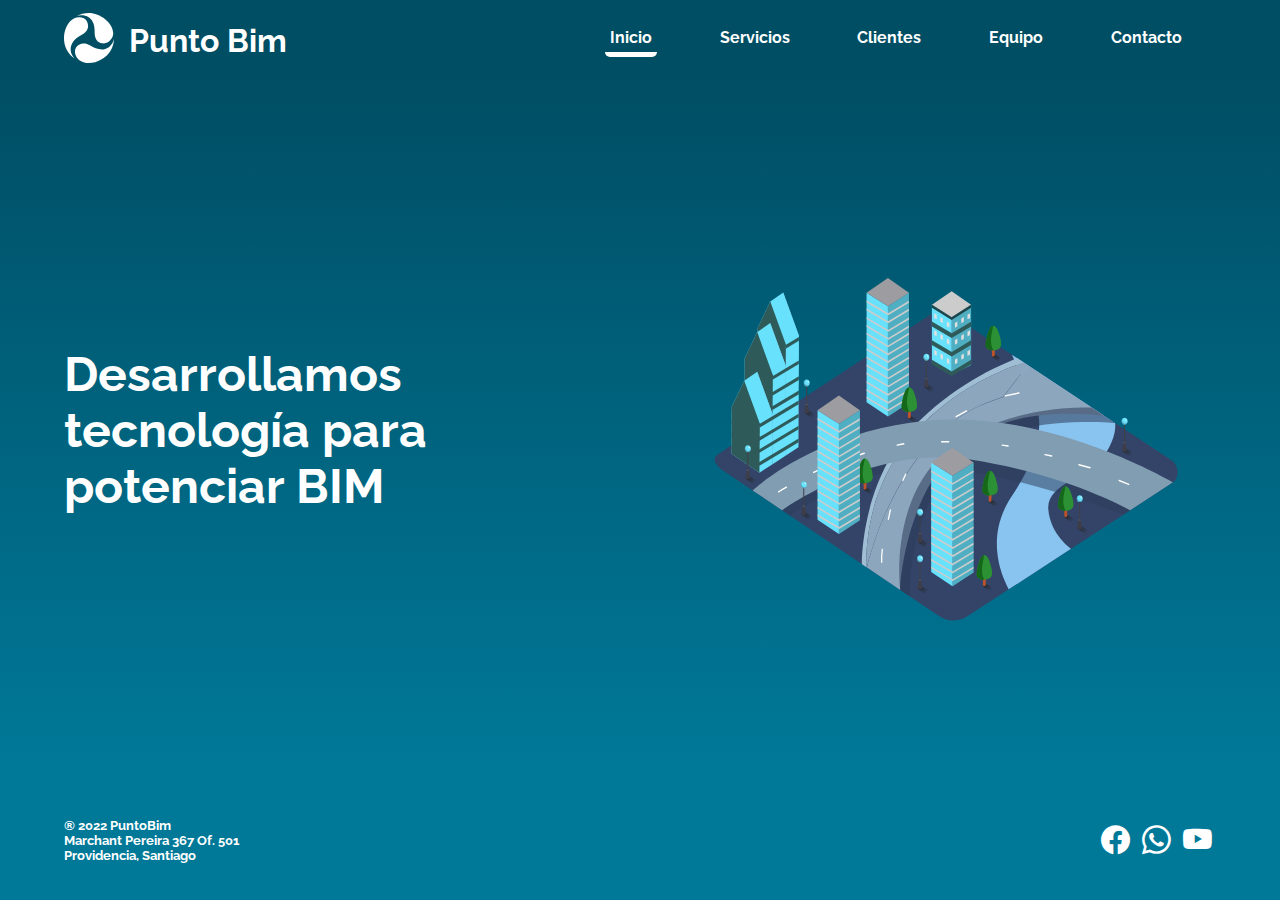
==== commit 54391f1b: "Se incorpora SEO" ====
--- a/index.html
+++ b/index.html
@@ -9,7 +9,8 @@
     <link href="https://fonts.googleapis.com/css2?family=Raleway:ital,wght@0,100;0,400;0,700;0,900;1,100;1,400;1,700;1,900&family=Roboto:ital,wght@0,100;0,400;0,700;1,100;1,400;1,700&display=swap" rel="stylesheet">
     <link rel="stylesheet" href="https://cdn.jsdelivr.net/npm/bootstrap-icons@1.9.1/font/bootstrap-icons.css">
     <link rel="icon" href="./assets/img/favicon.svg" type="image/x-icon" class="favicon">
-    <title>PuntoBim</title>
+    <title>Oferta de Servicios BIM en Chile|PuntoBim</title>
+    <meta name="description" content="Punto Bim ofrece una amplia gama de servicios BIM, Coordinación, Cubicaciónes, Corte y Doblado de Acero de Refuerzo y Desarrollo de Software a medida.">
 </head>
 <body>
     <header>
--- a/css/styles.css
+++ b/css/styles.css
@@ -225,4 +225,329 @@
   color: white;
 }
 
+.portada {
+  min-height: calc(100vh - 80px - 120px);
+  background: linear-gradient(#004E64, #007999);
+  display: grid;
+  grid-template-columns: 1fr;
+  grid-template-rows: auto auto;
+  align-items: left;
+  justify-items: start;
+  gap: 20px;
+  padding: 5vw;
+}
+@media (min-width: 768px) {
+  .portada {
+    grid-template-columns: auto auto;
+    grid-template-rows: 1fr;
+    justify-items: center;
+    align-items: center;
+  }
+}
+.portada__titulo {
+  font-size: 2.5rem;
+  text-align: left;
+  color: white;
+  justify-self: start;
+  max-width: 400px;
+}
+@media (min-width: 768px) {
+  .portada__titulo {
+    font-size: 3rem;
+  }
+}
+.portada__subtitulo {
+  font-size: 2rem;
+  text-align: center;
+  text-transform: uppercase;
+  color: white;
+}
+.portada__img {
+  width: 100%;
+  max-width: 500px;
+}
+
+.clientes {
+  min-height: calc(100vh - 80px - 120px);
+  background: linear-gradient(#004E64, #007999);
+  display: flex;
+  flex-direction: column;
+  justify-content: flex-start;
+  align-items: flex-start;
+  padding: 5vw;
+  gap: 20px;
+}
+.clientes__contenedorTarjeta {
+  display: grid;
+  grid-template-columns: repeat(2, 1fr);
+  grid-template-rows: auto;
+  justify-content: center;
+  align-items: center;
+  gap: 20px;
+}
+@media (min-width: 576px) {
+  .clientes__contenedorTarjeta {
+    grid-template-columns: repeat(3, 1fr);
+  }
+}
+@media (min-width: 768px) {
+  .clientes__contenedorTarjeta {
+    grid-template-columns: repeat(4, 1fr);
+  }
+}
+@media (min-width: 1024px) {
+  .clientes__contenedorTarjeta {
+    grid-template-columns: repeat(5, 1fr);
+  }
+}
+@media (min-width: 1200px) {
+  .clientes__contenedorTarjeta {
+    grid-template-columns: repeat(6, 1fr);
+  }
+}
+.clientes__tarjeta {
+  display: flex;
+  flex-direction: column;
+  justify-content: center;
+  background-color: rgba(255, 255, 255, 0.4862745098);
+  border-radius: 15px;
+  padding: 20px;
+  width: 100%;
+  height: 100%;
+  box-shadow: rgba(0, 0, 0, 0.25) 0px 14px 28px, rgba(0, 0, 0, 0.22) 0px 10px 10px;
+  transition: 0.5s all ease;
+}
+.clientes__tarjeta:hover {
+  transform: scale(1.1);
+}
+.clientes__img {
+  width: 100%;
+}
+
+.contacto {
+  min-height: calc(100vh - 80px - 120px);
+  background: linear-gradient(#004E64, #007999);
+  padding: 5vw;
+  width: 100%;
+}
+.contacto__main {
+  display: grid;
+  grid-template-columns: auto;
+  grid-row: 1fr 1fr;
+}
+@media (min-width: 768px) {
+  .contacto__main {
+    grid-template-columns: 1fr 1fr;
+    grid-template-rows: 1fr;
+    justify-items: center;
+    align-items: center;
+  }
+}
+.contacto__formulario {
+  display: flex;
+  flex-direction: column;
+  justify-content: center;
+  align-items: center;
+  padding: 10px;
+  gap: 20px;
+  width: 100%;
+}
+.contacto__label {
+  display: inline-block;
+  width: 110px;
+  color: white;
+}
+
+.contacto2 {
+  min-height: calc(100vh - 80px - 120px);
+  background: #00c8ff;
+  padding: 5vw;
+  width: 100%;
+  height: 100%;
+}
+
+.bi-envelope {
+  color: white;
+  font-size: 2rem;
+  height: 20%;
+}
+
+#contacto2__titulo {
+  height: 50%;
+}
+#contacto2__mail {
+  height: 50%;
+}
+
+form div {
+  width: 90%;
+  display: flex;
+  align-items: center;
+  justify-content: stretch;
+}
+form h2 {
+  color: white;
+  text-transform: uppercase;
+}
+
+.inputbox {
+  line-height: 30px;
+  border: 0px;
+  border-radius: 10px;
+  padding: 0px 10px;
+  width: 100%;
+  background-color: rgba(255, 255, 255, 0.5);
+}
+
+.formulario__btn {
+  width: 100%;
+  height: 40px;
+  border: 0px;
+  border-radius: 20px;
+  background-color: #004E64;
+  color: white;
+  font-weight: 700;
+  margin: 10px;
+}
+.formulario__btn:hover {
+  border: 2px solid #004E64;
+  border-radius: 20px;
+  background-color: white;
+  color: #004E64;
+  font-weight: 700;
+  margin: 10px;
+}
+.formulario__combobox {
+  height: 30px;
+  border: 0px;
+  border-radius: 10px;
+  width: 100%;
+  padding: 0px 10px;
+  background-color: rgba(255, 255, 255, 0.5);
+}
+.formulario__checkbox {
+  max-width: 400px;
+  width: 100%;
+  height: 30px;
+}
+
+.equipo {
+  height: auto;
+  background: linear-gradient(#004E64, #007999);
+  display: flex;
+  flex-direction: column;
+  justify-content: flex-start;
+  align-items: flex-start;
+  padding: 5vw;
+  gap: 20px;
+}
+.equipo__parrafo {
+  color: white;
+  text-align: left;
+  font-size: 1.2rem;
+  font-weight: 400;
+}
+
+.colaboradores {
+  height: auto;
+  background: linear-gradient(#004E64, #007999);
+  display: flex;
+  flex-direction: column;
+  justify-content: flex-start;
+  align-items: flex-start;
+  padding: 5vw;
+  gap: 30px;
+}
+
+.imgEquipo {
+  width: 100%;
+  border-radius: 15px;
+}
+
+.tarjeta {
+  background-color: transparent;
+  padding: 20px;
+  border-radius: 10px;
+  width: max(30%, 350px);
+}
+.tarjeta__nombre {
+  color: white;
+  text-align: left;
+  font-size: 1.5rem;
+  font-weight: 400;
+}
+.tarjeta__cargo {
+  color: white;
+  text-align: left;
+  font-size: 1.2rem;
+  font-weight: 400;
+}
+.tarjeta__profesion {
+  color: white;
+  text-align: left;
+  font-size: 1rem;
+  font-weight: 400;
+}
+.tarjeta__contenedor {
+  display: flex;
+  flex-wrap: wrap;
+  justify-content: center;
+  gap: 20px;
+}
+.tarjeta__img {
+  width: 100%;
+  border-radius: 10px;
+}
+
+.servicios__tarjetaBtn {
+  padding: 10px;
+  border: 2px solid white;
+  border-radius: 20px;
+  color: white;
+  font-weight: 700;
+}
+
+.servicios__tarjeta {
+  background-color: rgba(255, 255, 255, 0.4862745098);
+  border-radius: 20px;
+  padding: 20px;
+  width: max(250px, 20%);
+  display: flex;
+  flex-direction: column;
+  justify-content: space-between;
+  align-items: center;
+  gap: 20px;
+  box-shadow: rgba(0, 0, 0, 0.25) 0px 14px 28px, rgba(0, 0, 0, 0.22) 0px 10px 10px;
+}
+
+.servicios {
+  min-height: calc(100vh - 80px - 120px);
+  background: linear-gradient(#004E64, #007999);
+  display: flex;
+  flex-direction: column;
+  justify-content: flex-start;
+  align-items: flex-start;
+  padding: 5vw;
+  gap: 20px;
+}
+.servicios__contenedorTarjeta {
+  display: flex;
+  flex-direction: row;
+  justify-content: center;
+  gap: 35px;
+  flex-wrap: wrap;
+  height: 100%;
+}
+.servicios__tarjetaTitulo {
+  color: white;
+  text-align: center;
+  font-size: 1.5rem;
+}
+.servicios__tarjetaParrafo {
+  color: white;
+  text-align: center;
+  font-size: 1.2rem;
+  font-weight: 400;
+}
+
 /*# sourceMappingURL=styles.css.map */
